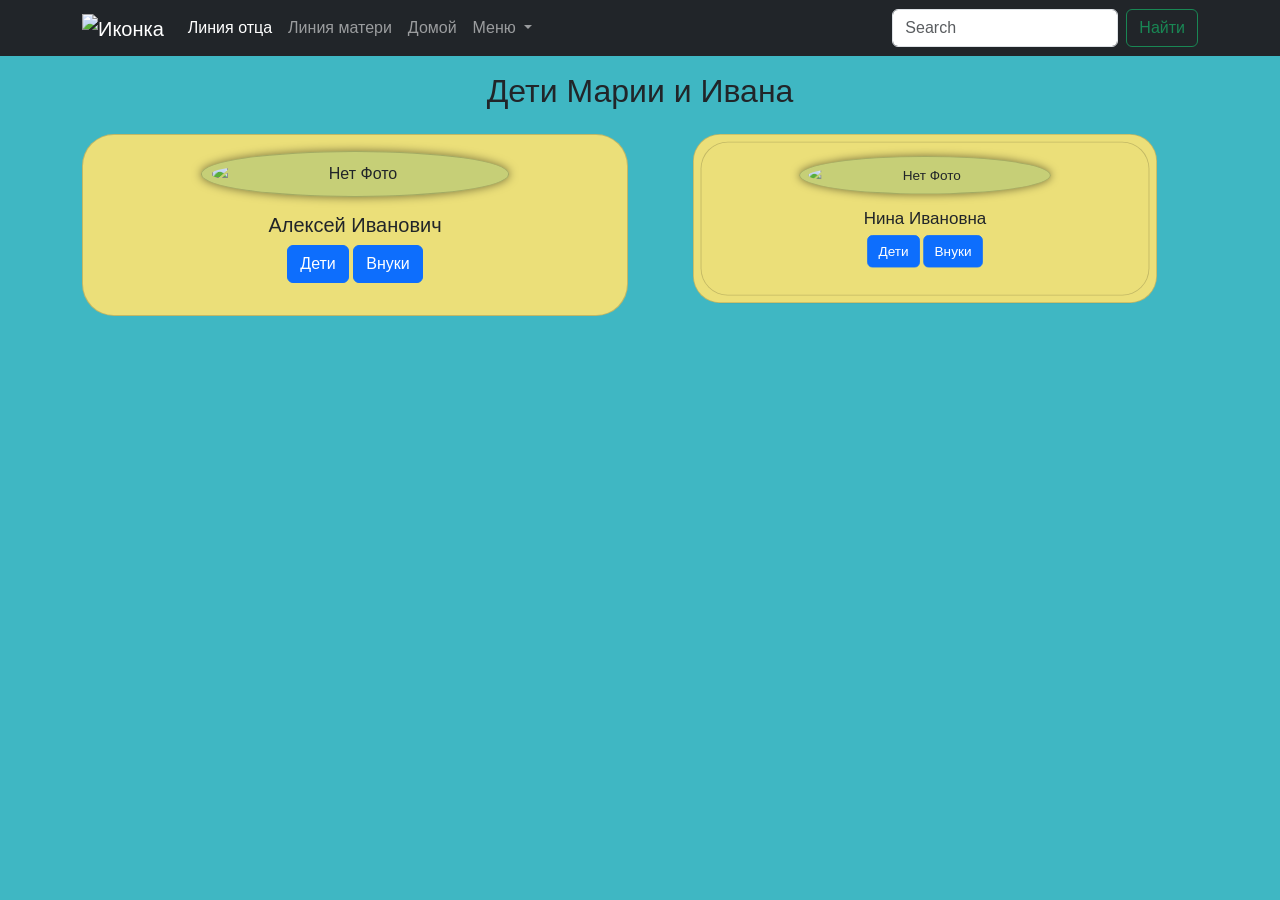
==== fathersLine.html @ 757feeee "Clean project structure" ====
<!doctype html>
<html lang="ru">
  <head>
    <meta charset="UTF-8" />
    <meta name="viewport" content="width=device-width, initial-scale=1.0" />
    <title>Линия отца</title>
    <link
      href="https://cdn.jsdelivr.net/npm/bootstrap@5.3.8/dist/css/bootstrap.min.css"
      rel="stylesheet"
      integrity="sha384-sRIl4kxILFvY47J16cr9ZwB07vP4J8+LH7qKQnuqkuIAvNWLzeN8tE5YBujZqJLB"
      crossorigin="anonymous"
    />
    <script
      src="https://cdn.jsdelivr.net/npm/bootstrap@5.3.8/dist/js/bootstrap.bundle.min.js"
      integrity="sha384-FKyoEForCGlyvwx9Hj09JcYn3nv7wiPVlz7YYwJrWVcXK/BmnVDxM+D2scQbITxI"
      crossorigin="anonymous"
    ></script>
    <link rel="apple-touch-icon" sizes="180x180" href="/apple-touch-icon.png" />
    <link rel="icon" type="image/png" sizes="32x32" href="/favicon-32x32.png" />
    <link rel="icon" type="image/png" sizes="16x16" href="/favicon-16x16.png" />
    <link rel="manifest" href="/site.webmanifest" />
    <link rel="stylesheet" href="css/styles.css" />
  </head>
  <body>
    <nav class="navbar navbar-expand-lg navbar-dark bg-dark">
      <div class="container">
        <a class="navbar-brand p-0" href="/">
          <img src="images/RA.png" alt="Иконка" width="30" />
        </a>
        <button
          class="navbar-toggler"
          type="button"
          data-bs-toggle="collapse"
          data-bs-target="#navbarSupportedContent"
          aria-controls="navbarSupportedContent"
          aria-expanded="false"
          aria-label="Toggle navigation"
        >
          <span class="navbar-toggler-icon"></span>
        </button>
        <div class="collapse navbar-collapse" id="navbarSupportedContent">
          <ul class="navbar-nav me-auto mb-2 mb-lg-0">
            <li class="nav-item">
              <a class="nav-link active" href="fathersLine.html">Линия отца</a>
            </li>
            <li class="nav-item">
              <a class="nav-link" href="maternalLine.html">Линия матери</a>
            </li>
            <li class="nav-item">
              <a class="nav-link" href="homePage.html">Домой</a>
            </li>
            <li class="nav-item dropdown">
              <a
                class="nav-link dropdown-toggle"
                href="#"
                role="button"
                data-bs-toggle="dropdown"
                aria-expanded="false"
              >
                Меню
              </a>
              <ul class="dropdown-menu">
                <li><a class="dropdown-item" href="images.html">Фото</a></li>
                <li><a class="dropdown-item" href="video.html">Видео</a></li>
                <li><a class="dropdown-item" href="text.html">Текст</a></li>
              </ul>
            </li>
          </ul>
          <form class="d-flex" role="search">
            <input
              class="form-control me-2"
              type="search"
              placeholder="Search"
              aria-label="Search"
            />
            <button class="btn btn-outline-success" type="submit">Найти</button>
          </form>
        </div>
      </div>
    </nav>
    <div class="container text-center my-3">
      <div class="row row-cols-1 row-cols-sm-1 row-cols-md-1">
        <h2>Дети Марии и Ивана</h2>
      </div>
    </div>
    <div class="container my-3">
      <div class="row row-cols-1 row-cols-col-md-1 row-cols-lg-2 gy-5">
        <div class="col.col-md-4">
          <div class="card">
            <img
              class="card img card-img-top"
              src="images\Alexey.png"
              alt="Нет Фото"
            />
            <div class="card-body">
              <h5 class="card-title">Алексей Иванович</h5>
              <a href="galex.html" class="btn btn-primary">Дети</a>
              <a href="#" class="btn btn-primary">Внуки</a>
            </div>
          </div>
        </div>
        <div class="col">
          <div class="card p-2 small-card">
            <div class="card">
              <img
                class="card img card-img-top"
                src="images\Nina.png"
                alt="Нет Фото"
              />
              <div class="card-body">
                <h5 class="card-title">Нина Ивановна</h5>
                <a href="#" class="btn btn-primary">Дети</a>
                <a href="#" class="btn btn-primary">Внуки</a>
              </div>
            </div>
          </div>
        </div>
      </div>
    </div>
  </body>
</html>
---- css/styles.css ----
﻿body {
    font-family: 'Arial', sans-serif;
    background-color: #3fb7c3;
    margin: 0;
    padding: 0;
}

.card {
    background-color: #ebdf79; 
    border-radius: 2em;
    text-align: center;
    padding: 1em;
}

.card:hover {
    background-color: rgba(60, 44, 124, 0.2);
}

.card img {
    border-radius: 50%;
    width: 60%;
    margin: auto;
    background-color: rgba(51, 144, 118, 0.2);
    box-shadow: 0 0 10px rgba(0, 0, 0, 0.5);
    padding: 0.6em;
}
.col-md-4 {
    height: 300px;  любая нужная высота 
}
.small-card {
    transform: scale(0.85);
    transform-origin: top center;
}
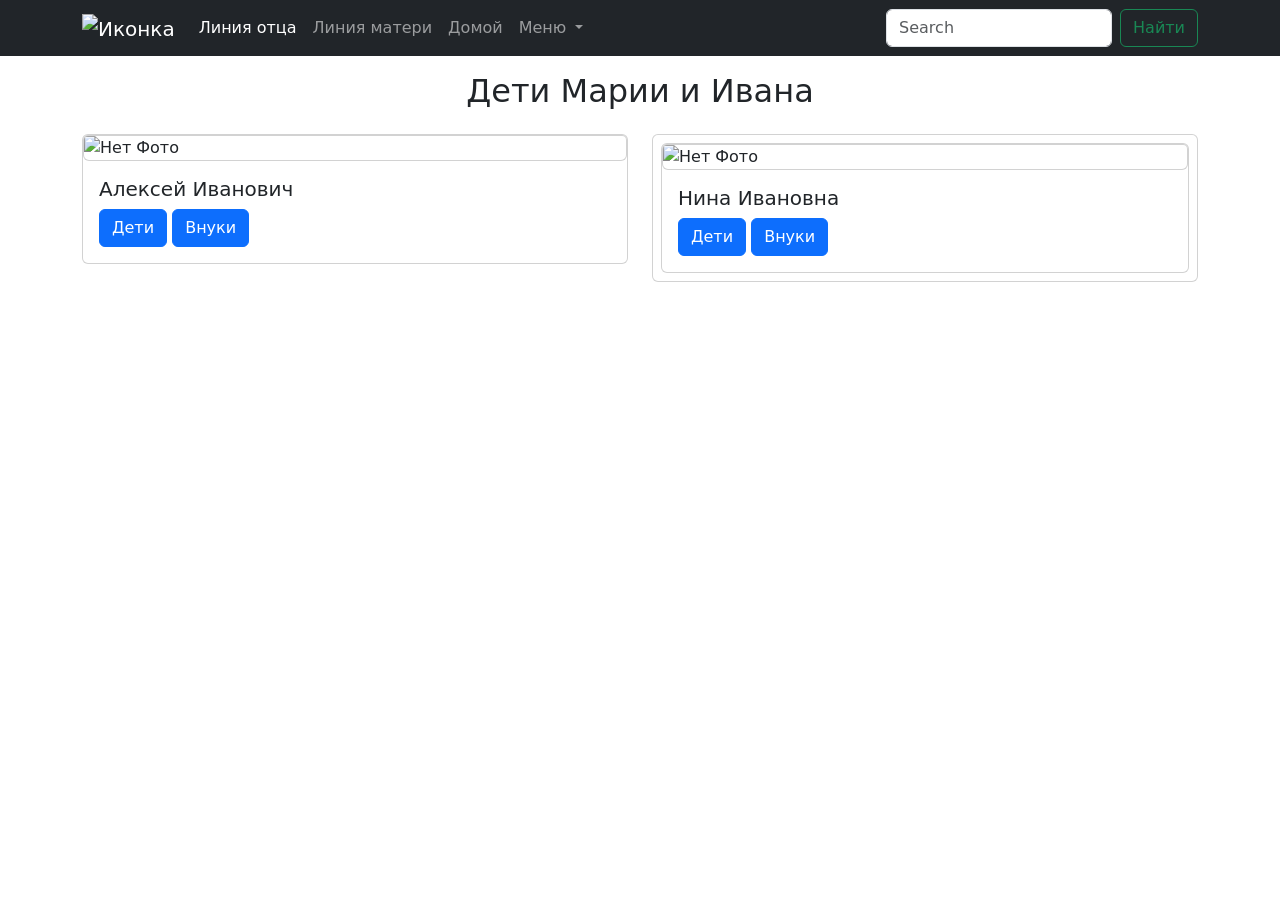
==== commit a3bbe932: "V1,2.0 Изменены пути к файлам" ====
--- a/fathersLine.html
+++ b/fathersLine.html
@@ -19,13 +19,17 @@
     <link rel="icon" type="image/png" sizes="32x32" href="/favicon-32x32.png" />
     <link rel="icon" type="image/png" sizes="16x16" href="/favicon-16x16.png" />
     <link rel="manifest" href="/site.webmanifest" />
-    <link rel="stylesheet" href="css/styles.css" />
+    <link rel="stylesheet" href="https://shopsystem.site/css/styles.css" />
   </head>
   <body>
     <nav class="navbar navbar-expand-lg navbar-dark bg-dark">
       <div class="container">
         <a class="navbar-brand p-0" href="/">
-          <img src="images/RA.png" alt="Иконка" width="30" />
+          <img
+            src="https://shopsystem.site/images/RA.png"
+            alt="Иконка"
+            width="30"
+          />
         </a>
         <button
           class="navbar-toggler"
@@ -89,7 +93,7 @@
           <div class="card">
             <img
               class="card img card-img-top"
-              src="images\Alexey.png"
+              src="https://shopsystem.site/images/Alexey.png"
               alt="Нет Фото"
             />
             <div class="card-body">
@@ -104,7 +108,7 @@
             <div class="card">
               <img
                 class="card img card-img-top"
-                src="images\Nina.png"
+                src="https://shopsystem.site/images/Nina.png"
                 alt="Нет Фото"
               />
               <div class="card-body">
